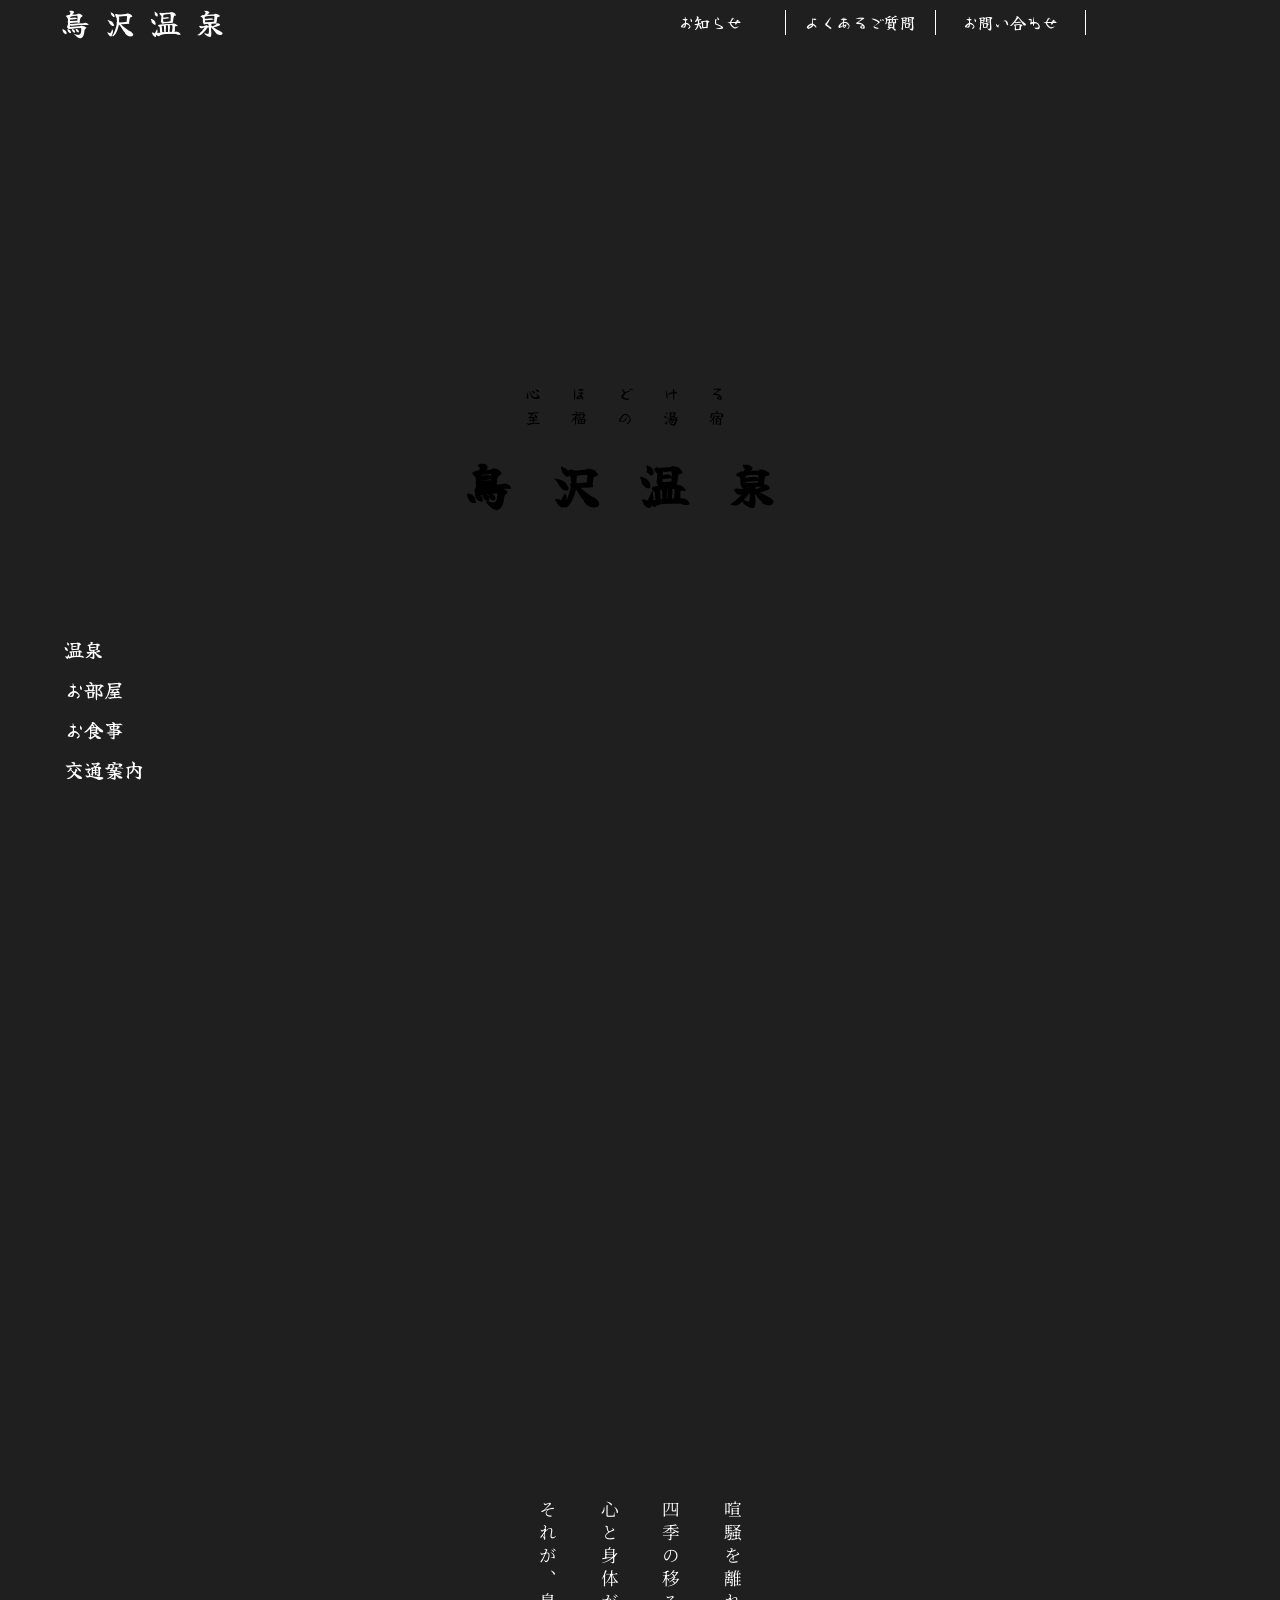
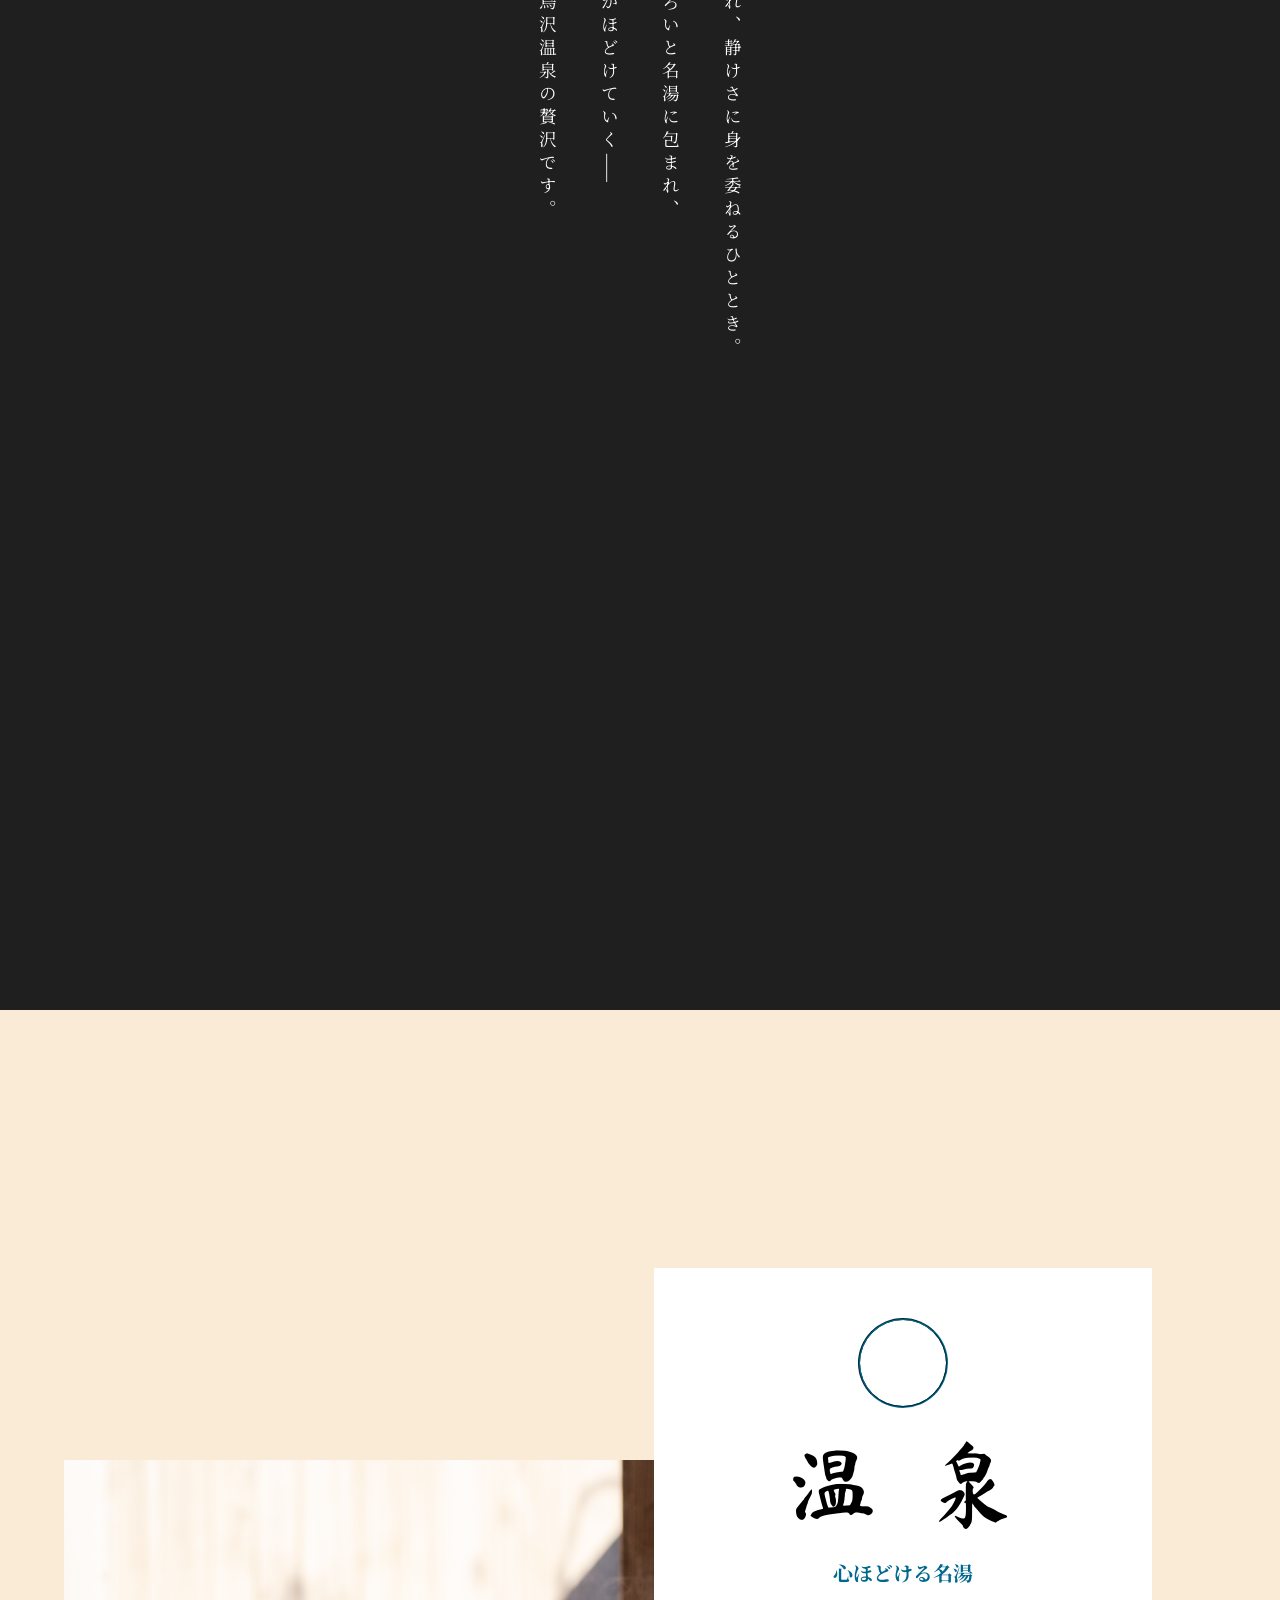
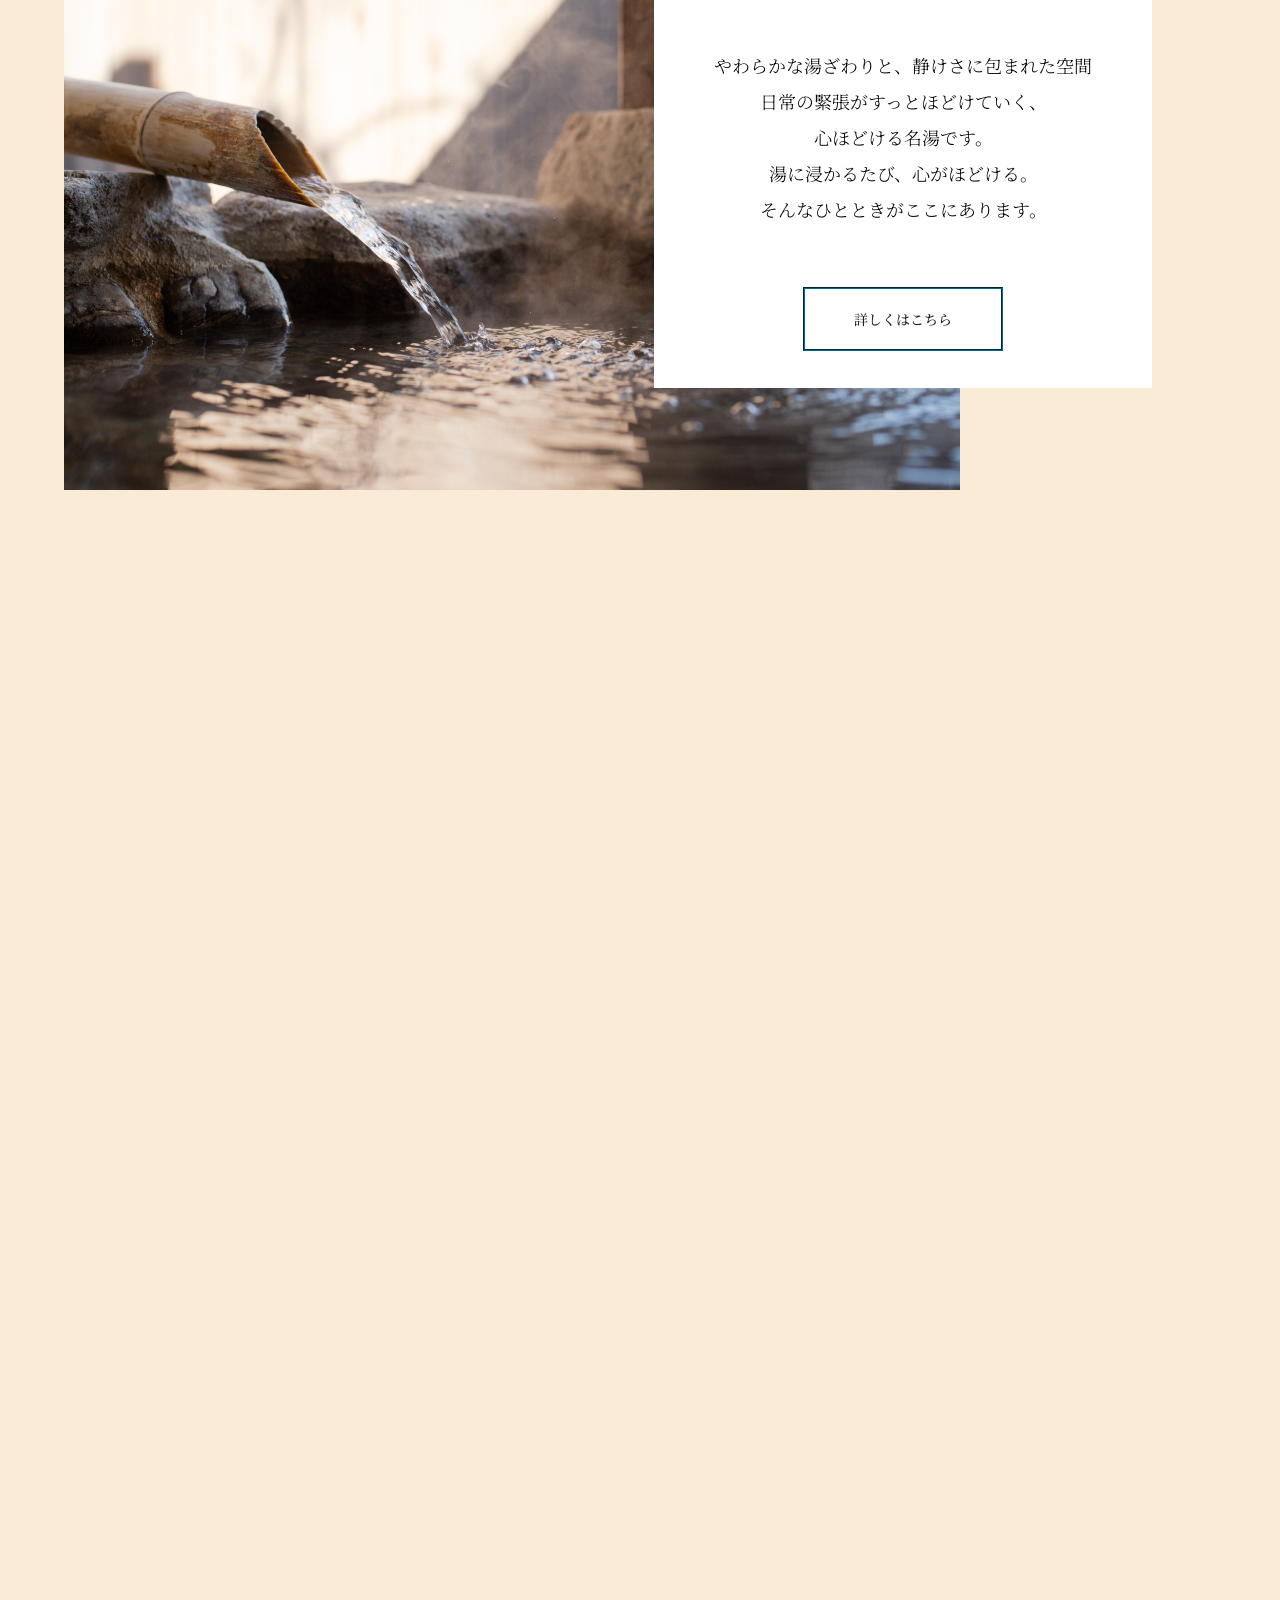
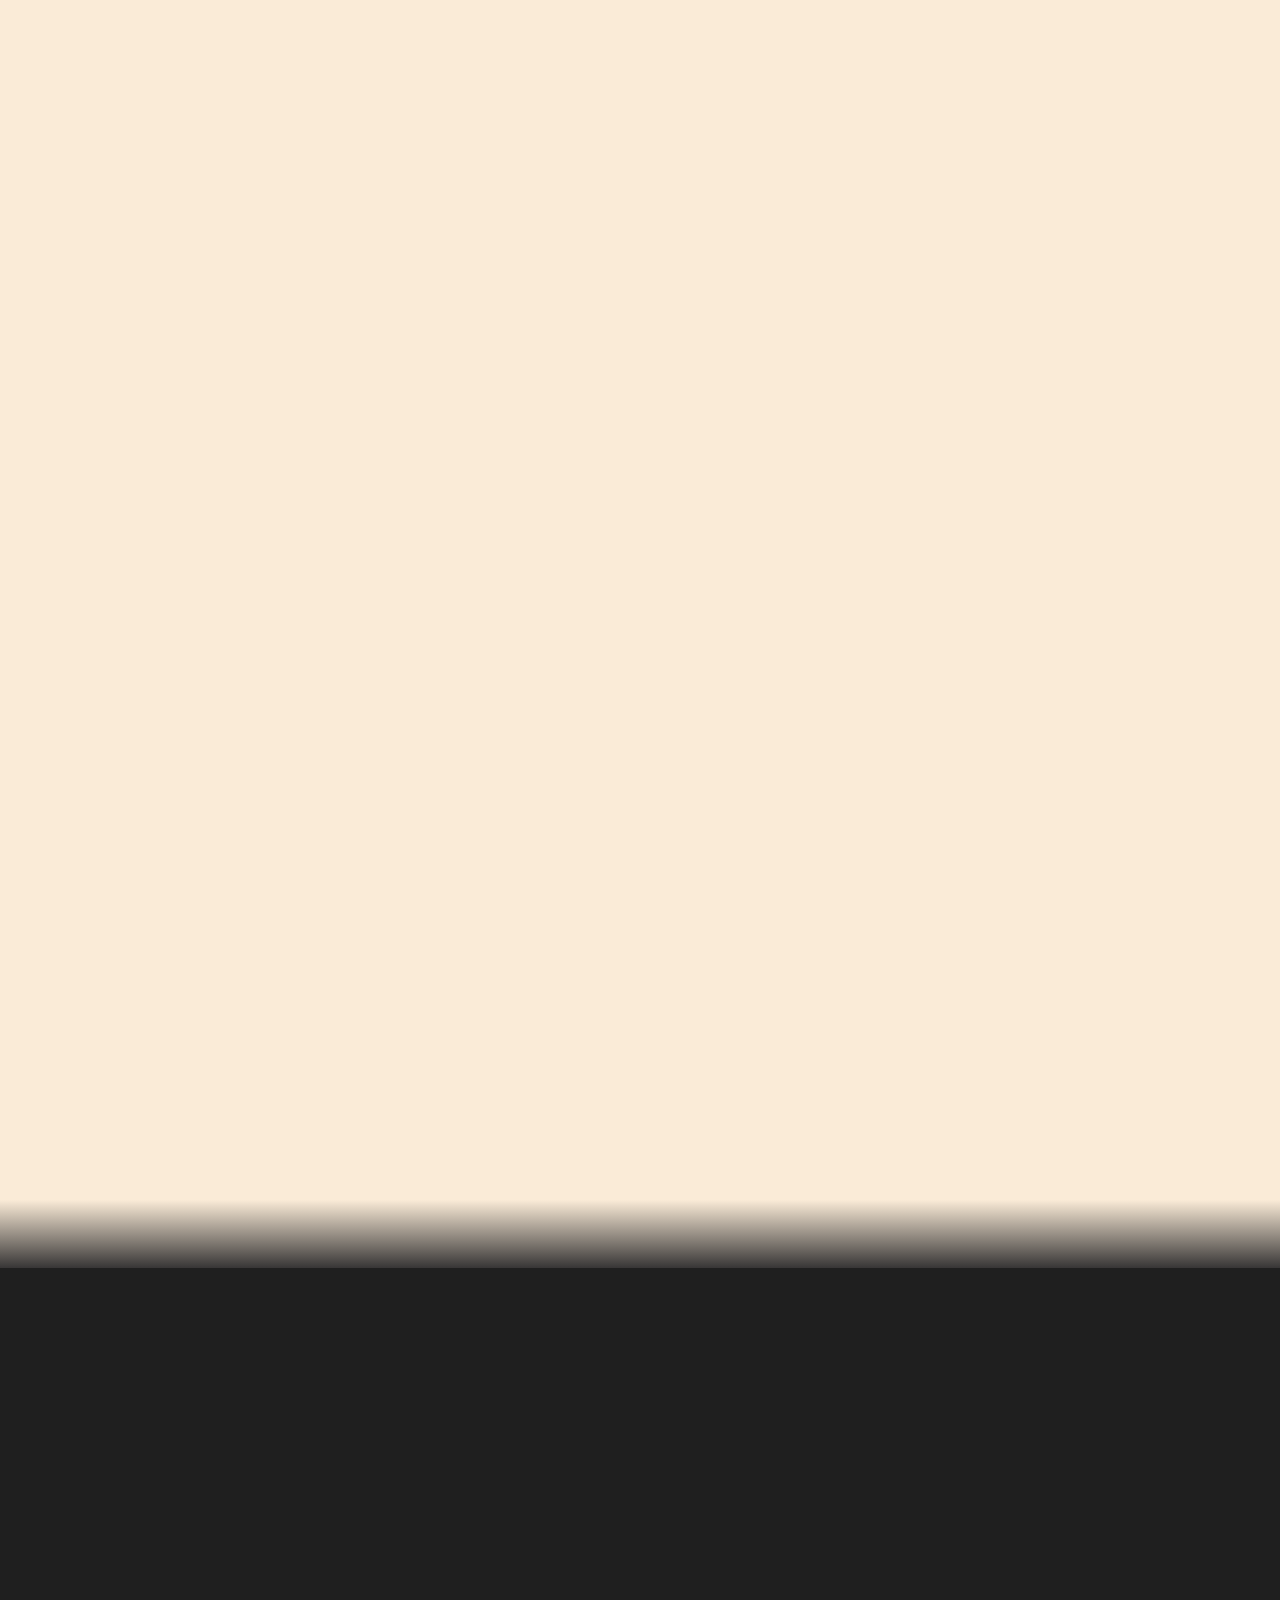
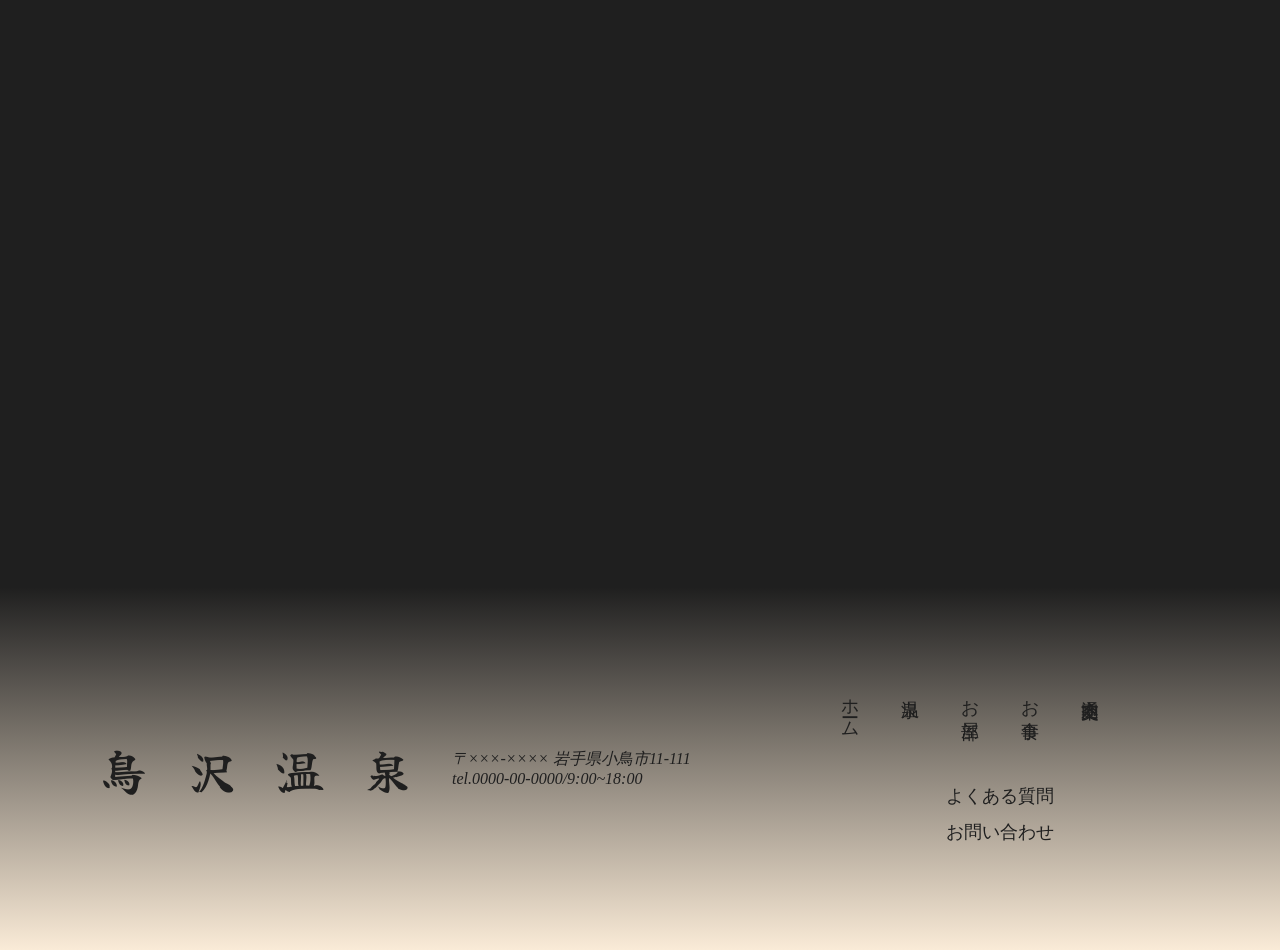
==== html/index.html @ a8ca12d3 "初回コミット" ====
<!DOCTYPE html>
<html lang="en">

<head>
    <meta charset="UTF-8">
    <meta name="viewport" content="width=device-width, initial-scale=1.0">
    <title>鳥沢温泉</title>

    <link rel="preconnect" href="https://fonts.googleapis.com">
    <link rel="preconnect" href="https://fonts.gstatic.com" crossorigin>
    <link rel="preconnect" href="https://fonts.googleapis.com">
    <link rel="preconnect" href="https://fonts.gstatic.com" crossorigin>
    <link
        href="https://fonts.googleapis.com/css2?family=Ma+Shan+Zheng&family=Noto+Serif+JP:wght@200..900&family=Yuji+Boku&display=swap"
        rel="stylesheet">
    <link href='https://cdn.boxicons.com/3.0.7/fonts/basic/boxicons.min.css' rel='stylesheet'>
    <link href='https://cdn.boxicons.com/3.0.7/fonts/brands/boxicons-brands.min.css' rel='stylesheet'>

    <link rel="stylesheet" href="../style.css">
</head>

<body>


    <!--header-->
    <header id="header">
        <div id="header-top">
            <a href="" class="main-logo">鳥沢温泉</a>
            <nav class="header-top-nav">
                <ul class="header-top-list">
                    <li><a href="../news_list.php">お知らせ</a></li>
                    <li><a href="">よくあるご質問</a></li>
                    <li><a href="">お問い合わせ</a></li>
                    <li><a href=""><i class='bx  bx-camera-alt' style='color:#fff'></i> </a></li>
                </ul>
            </nav>
        </div>


        <div id="header-vew">
            <a href="" class="main-logo">鳥沢温泉</a>
            <nav class="header-nav">
                <ul class="header-nav-list">
                    <li><a href="">温泉</a></li>
                    <li><a href="">お部屋</a></li>
                    <li><a href="">お食事</a></li>
                    <li><a href="">交通案内</a></li>
                </ul>
            </nav>
        </div>
    </header>

    <!--main-->
    <main>
        <div class="main-imges">
            <div class="img-item">
                <img src="../img/AdobeStock_417120402.jpeg" alt="">
            </div>
            <div class="img-item">
                <img src="../img/AdobeStock_378569938.jpeg" alt="">
            </div>
            <div class="img-item">
                <img src="../img/istockphoto-186866004-1024x1024 (1).jpg" alt="">
            </div>
        </div>

        <div class="main-text">
            <p class="main-catch">心ほどける<br>
                至福の湯宿</p>
            <h1 class="main-logo">鳥沢温泉</h1>
        </div>
        <div class="intro"></div>

         <nav class="main-nav">
                <ul class="main-nav-list">
                    <li><a href="">温泉</a></li>
                    <li><a href="">お部屋</a></li>
                    <li><a href="">お食事</a></li>
                    <li><a href="">交通案内</a></li>
                </ul>
            </nav>
    </main>



    <section id="intro-title">
        <p class="intro-title-text">喧騒を離れ、静けさに身を委ねるひととき。<br>
            四季の移ろいと名湯に包まれ、<br>
            心と身体がほどけていく——<br>
            それが、鳥沢温泉の贅沢です。</p>
    </section>

    <div class="feature">
        <section class="feature-section spa">
            <div class="feature-wappaer">
                <div class="feature-img">
                    <img src="../img/AdobeStock_473645076.jpeg" alt="">
                </div>
                <div class="feature-text">
                    <div class="logo"><i class='bx  bx-heat-wave' style='color:#00688c'></i></div>
                    <h2 class="feature-title">温泉</h2>
                    <p class="catch">心ほどける名湯</p>
                    <p class="description">やわらかな湯ざわりと、静けさに包まれた空間<br>
                        日常の緊張がすっとほどけていく、<br>心ほどける名湯です。<br>
                        湯に浸かるたび、心がほどける。<br>
                        そんなひとときがここにあります。</p>

                    <div class="feature-link link">
                        <a href="">詳しくはこちら</a>
                    </div>
                </div>
            </div>
        </section>



        <section class="feature-section room">
            <div class="feature-wappaer">
                <div class="feature-img">
                    <img src="../img/22403402_m.jpg" alt="">
                </div>
                <div class="feature-text">
                    <div class="logo"><i class='bx  bx-door-open-alt' style='color:#00688c'></i></i></div>
                    <h2 class="feature-title">客室</h2>
                    <p class="catch">静けさに身をゆだねる客室</p>
                    <p class="description">窓の向こうに広がる自然の気配と<br>
                        静けさに満ちた客室。<br>
                        季節の移ろいを感じながら、<br>
                        ただ深く、静かにくつろぐ。<br>
                        そんな贅沢な時間がここにあります。</p>

                    <div class="feature-link link">
                        <a href="">詳しくはこちら</a>
                    </div>
                </div>
            </div>
        </section>


        <section class="feature-section dish">
            <div class="feature-wappaer">
                <div class="feature-img">
                    <img src="../img/YAMA_DSC1959_TP_V.webp" alt="">
                </div>
                <div class="feature-text">
                    <div class="logo"><i class='bx  bx-dish' style='color:#00688c'></i></i></div>
                    <h2 class="feature-title">食事</h2>
                    <p class="catch">季節を映す、ひと皿</p>
                    <p class="description">山の恵み、海の幸、里の滋味。<br>
                        地元の食材を中心に、<br>
                        素材本来の味を大切に仕上げました。<br>
                        派手さよりも、心に残る美味しさを。<br>
                        そんな想いを込めたお料理です。</p>

                    <div class="feature-link link">
                        <a href="">詳しくはこちら</a>
                    </div>
                </div>
            </div>
        </section>
    </div>


    <div id="footer-intro">
    </div>

    <div class="intro"></div>
    <footer id="footer">

        <div id="info">
            <div class="info">
                <p class="main-logo">鳥沢温泉</p>
                <address>
                    <p>〒×××-×××× 岩手県小鳥市11-111</p>
                    <p>tel.0000-00-0000/9:00~18:00</p>
                </address>
            </div>

            <nav id="nav">
                <div class="nav-v">
                    <ul class="nav-v-list">
                        <li><a href="">ホーム</a></li>
                        <li><a href="">温泉</a></li>
                        <li><a href="">お部屋</a></li>
                        <li><a href="">お食事</a></li>
                        <li><a href="">交通案内</a></li>
                    </ul>
                </div>

                <div class="nav-w">
                    <ul class="nav-w-list">
                        <li><a href="">よくある質問</a></li>
                        <li><a href="">お問い合わせ</a></li>
                    </ul>
                </div>
            </nav>

        </div>
    </footer>



    <script src="../app.js"></script>
</body>

</html>
---- style.css ----
/*
Theme Name: Onsen Theme
Author: 千翔
*/

* {
    box-sizing: border-box;
    margin: 0;
    padding: 0;
    list-style: none;
}

a {
    text-decoration: none;
}

body {
    background-color: #1f1f1f;
}

/*
header
*/
#header-top {
    position: absolute;
    display: flex;
    justify-content: space-between;
    align-items: center;
    width: 100%;
    padding: 0 60px;
    font-family: "Yuji Boku", serif;
    background-color: #00000000;
    z-index: 30;
}

#header-top .main-logo {
    color: #fff;
    font-size: 30px;
    letter-spacing: 15px;
}

#header-top .main-logo:visited {
    color: #fff;
}

.header-top-list {
    display: flex;
}

.header-top-list li {
    width: 150px;
    text-align: center;
    position: relative;
}

.header-top-list li::before {
    content: "";
    position: absolute;
    width: 1px;
    height: 25px;
    background-color: #fff;
    top: 0;
    left: 10%;
}

.header-top-list li:first-child::before {
    display: none;
}

.header-top-list li::after {
    content: "";
    position: absolute;
    width: 80%;
    height: 1px;
    background-color: #fff;
    bottom: -5px;
    left: 30px;
    transform: scaleX(0);
    transform-origin: left;
    transition: all 0.5s ease;
}

.header-top-list li:hover::after {
    transform: scaleX(1);
}

.header-top-list a {
    color: #fff;
    margin-left: 30px;
}

.header-top-list a:visited {
    color: #fff;
}


/*
header-vew
*/
#header-vew {
    position: fixed;
    display: flex;
    justify-content: space-between;
    align-items: center;
    width: 100%;
    padding: 10px 60px;
    background-color: #1f1f1f9f;
    font-family: "Yuji Boku", serif;
    z-index: 20;
    opacity: 0;
    transform: translateY(-30px);
    transition: all 0.4s ease;
}

#header-vew.active {
    opacity: 1;
    transform: translateY(0);

}

#header-vew .main-logo {
    color: #fff;
    font-size: 30px;
    letter-spacing: 15px;
}

#header-vew .main-logo:visited {
    color: #fff;
}


.header-nav-list {
    display: flex;
    font-size: 20px;
}

.header-nav-list li {
    position: relative;
}

.header-nav-list li::before {
    content: "";
    position: absolute;
    width: 1px;
    height: 30px;
    background-color: #fff;
    top: 0;
    right: -20%;
}

.header-nav-list li:last-child::before {
    display: none;
}

.header-nav-list li::after {
    content: "";
    position: absolute;
    width: 5px;
    height: 5px;
    border-radius: 50%;
    background-color: #fff;
    top: -20px;
    left: 65%;
    opacity: 0;
    transition: all 0.4s ease;
}

.header-nav-list li:hover::after {
    opacity: 1;
    top: -10px;
}

.header-nav-list a {
    color: #fff;
    margin-left: 30px;
}

.header-nav-list a:visited {
    color: #fff;
}

/*
main
*/
main {
    position: relative;
    width: 100%;
    height: 100vh;
    z-index: 11;
}

.main-imges {
    position: relative;
    width: 100%;
    height: 100%;
}

.img-item {
    position: absolute;
    top: 0;
    left: 0;
    width: 100%;
    height: 100%;

}

.main-imges .img-item img {
    position: absolute;
    width: 100%;
    height: 100%;
    object-position: center bottom;
    animation: img-change 15s infinite;
    opacity: 0;
}

.img-item:nth-child(1) img {
    animation-delay: 0s;
}

.img-item:nth-child(2) img {
    animation-delay: 5s;
}

.img-item:nth-child(3) img {
    animation-delay: 10s;
}

.main-nav {
    position: absolute;
    width: 20%;
    top: 70%;
    left: 5%;
    font-family: "Yuji Boku", serif;
    color: #fff;
    font-size: 20px;
    line-height: 2;
    z-index: 20;
}

.main-nav-list a{
    color: #fff;
}

.main-nav-list li {
    position: relative;
}

.main-nav-list li::before {
    content: "";
    position: absolute;
    width: 5px;
    height: 5px;
    border-radius: 50%;
    background-color: #fff;
    top: 50%;
    transform: translateY(-50%);
    left: -15px;
    transition: all 0.4s ease;
    opacity: 0;
}
.main-nav-list li:hover::before {
    opacity: 1;
}

@keyframes img-change {
    0% {
        opacity: 0;
    }

    10% {
        opacity: 0;
    }

    20% {
        opacity: 1;
    }

    30% {
        opacity: 1;
    }

    50% {
        opacity: 0;
    }

    100% {
        opacity: 0;
    }
}

.main-text {
    position: absolute;
    text-align: center;
    top: 50%;
    left: 50%;
    transform: translate(-50%, -50%);
    z-index: 10;
}

.main-catch {
    font-size: 1rem;
    line-height: 1.5;
    letter-spacing: 30px;
    margin-bottom: 20px;
    font-family: "Yuji Boku", serif;
}

.main-logo {
    text-align: center;
    letter-spacing: 40px;
    font-size: 3rem;
    font-family: "Yuji Boku", serif;
}

/*
intro*/
.intro {
    background: linear-gradient(rgba(0, 0, 0, 0), rgb(31, 31, 31));
    width: 100%;
    height: 300px;
    bottom: 0;
    position: absolute;
    z-index: 10;
}

/*
intro-title
*/
#intro-title {
    color: #fff;
    background-color: #1f1f1f;
    width: 100%;
    height: 190vh;
    display: flex;
    align-items: center;
    padding-top: 600px;
    font-size: 1.1rem;
    font-family: "Noto Serif JP", serif;
    writing-mode: vertical-rl;
    letter-spacing: 5px;
    line-height: 3.5;
}

.intro-title-text {
    transition: all 3s ease;
    opacity: 0;
}

.intro-title-text.active {
    opacity: 1;
}

/*
future
*/
.feature {
    width: 100%;
    height: 100%;
    background-color: aqua;
    background-color: antiquewhite;
    padding-top: 150px;
}

.feature-wappaer {
    width: 100%;
    height: 120vh;
    display: flex;
    transform: translateY(200px);
    transition: all 2.0s;
    opacity: 0;
}

.feature-wappaer.active {
    opacity: 1;
    transform: translatey(0px);
    transform: all 1.1s;
}

.feature-img {
    position: absolute;
    margin-top: 300px;
    left: 5%;
    width: 70%;
    height: 70vh;
}

.feature-section.room .feature-img {
    left: inherit;
    right: 5%;
}

.feature-img img {
    width: 100%;
    height: 100%;
    object-fit: cover;
    object-position: top;
}

.feature-text {
    background-color: #fff;
    height: 80vh;
    position: absolute;
    top: 10%;
    right: 10%;
    text-align: center;
    padding: 20px 60px;
}

.feature-section.room .feature-text {
    top: 10%;
    left: 10%;
    right: inherit;
}

.logo {
    font-size: 50px;
    width: 90px;
    height: 90px;
    border: 2px groove #00688c;
    border-radius: 50%;
    display: flex;
    align-items: center;
    justify-content: center;
    margin: 30px auto;
}

.feature-title {
    font-size: 90px;
    letter-spacing: 50px;
    text-indent: 50px;
    font-family: "Ma Shan Zheng", cursive;
    font-weight: 100;
}

.catch {
    font-size: 20px;
    margin-top: 30px;
    font-family: "Noto Serif JP", serif;
    color: #00688c;
    font-weight: 700;
}

.description {
    margin-top: 60px;
    font-size: 18px;
    font-family: "Noto Serif JP", serif;
    font-weight: 300;
    line-height: 2;
}

.link {
    margin: 60px auto;
    width: 200px;
    font-family: "Noto Serif JP", serif;
    font-weight: 500;
    border: 2px groove #00688c;
    font-size: 14px;
    padding: 20px 10px;
    cursor: pointer;
    transition: all 0.7s;
}

.link a {
    color: #1f1f1f;
}

.link:hover {
    background-color: #aaa7d367;
}

.kari {
    margin-top: 500px;
}



/*
footer
*/
#footer {
    background-image: url(./img/footerintroimg.jpeg);
    background-position: center;
    background-size: cover;
    background-attachment: fixed;
    width: 100%;
    height: 150vh;
    position: relative;
    color: #1f1f1f;
}


#footer::before {
    content: "";
    width: 100%;
    height: 5%;
    top: 0;
    left: 0;
    position: absolute;
    background: linear-gradient(antiquewhite, rgba(149, 141, 141, 0.207));
}

#info {
    display: flex;
    justify-content: space-between;
    align-items: center;
    margin: 0 auto;
    padding: 100px;
    position: absolute;
    width: 100%;
    bottom: 0;
    background: linear-gradient(rgba(149, 141, 141, 0), antiquewhite);
}

.info {
    display: flex;
    align-items: center;
    justify-content: center;
}

#footer a {
    color: #1f1f1f;
}

.nav-v {
    writing-mode: vertical-lr;
}

#footer #nav {
    text-align: left;
    font-size: 18px;
}

.nav-v {
    line-height: 60px;
    margin-bottom: 50px;
}

.nav-w {
    text-align: center;
    line-height: 2.0;
}
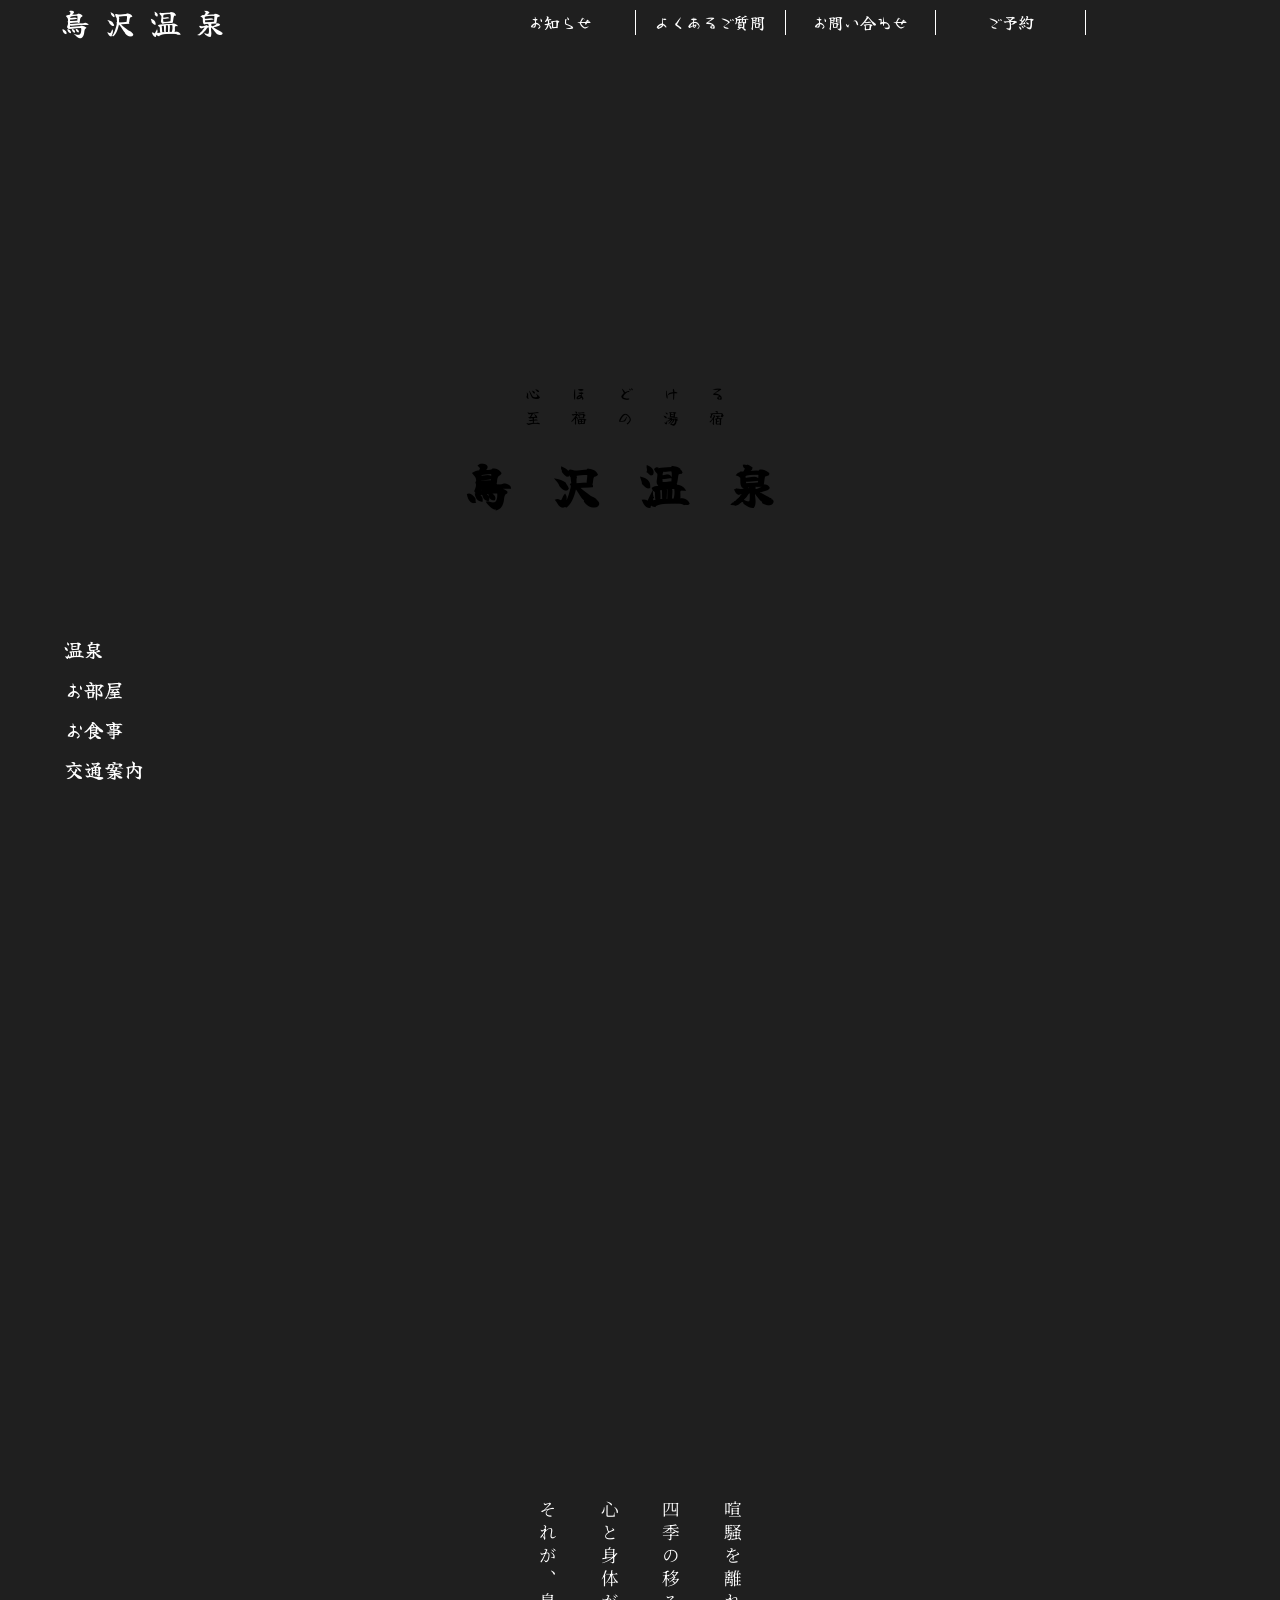
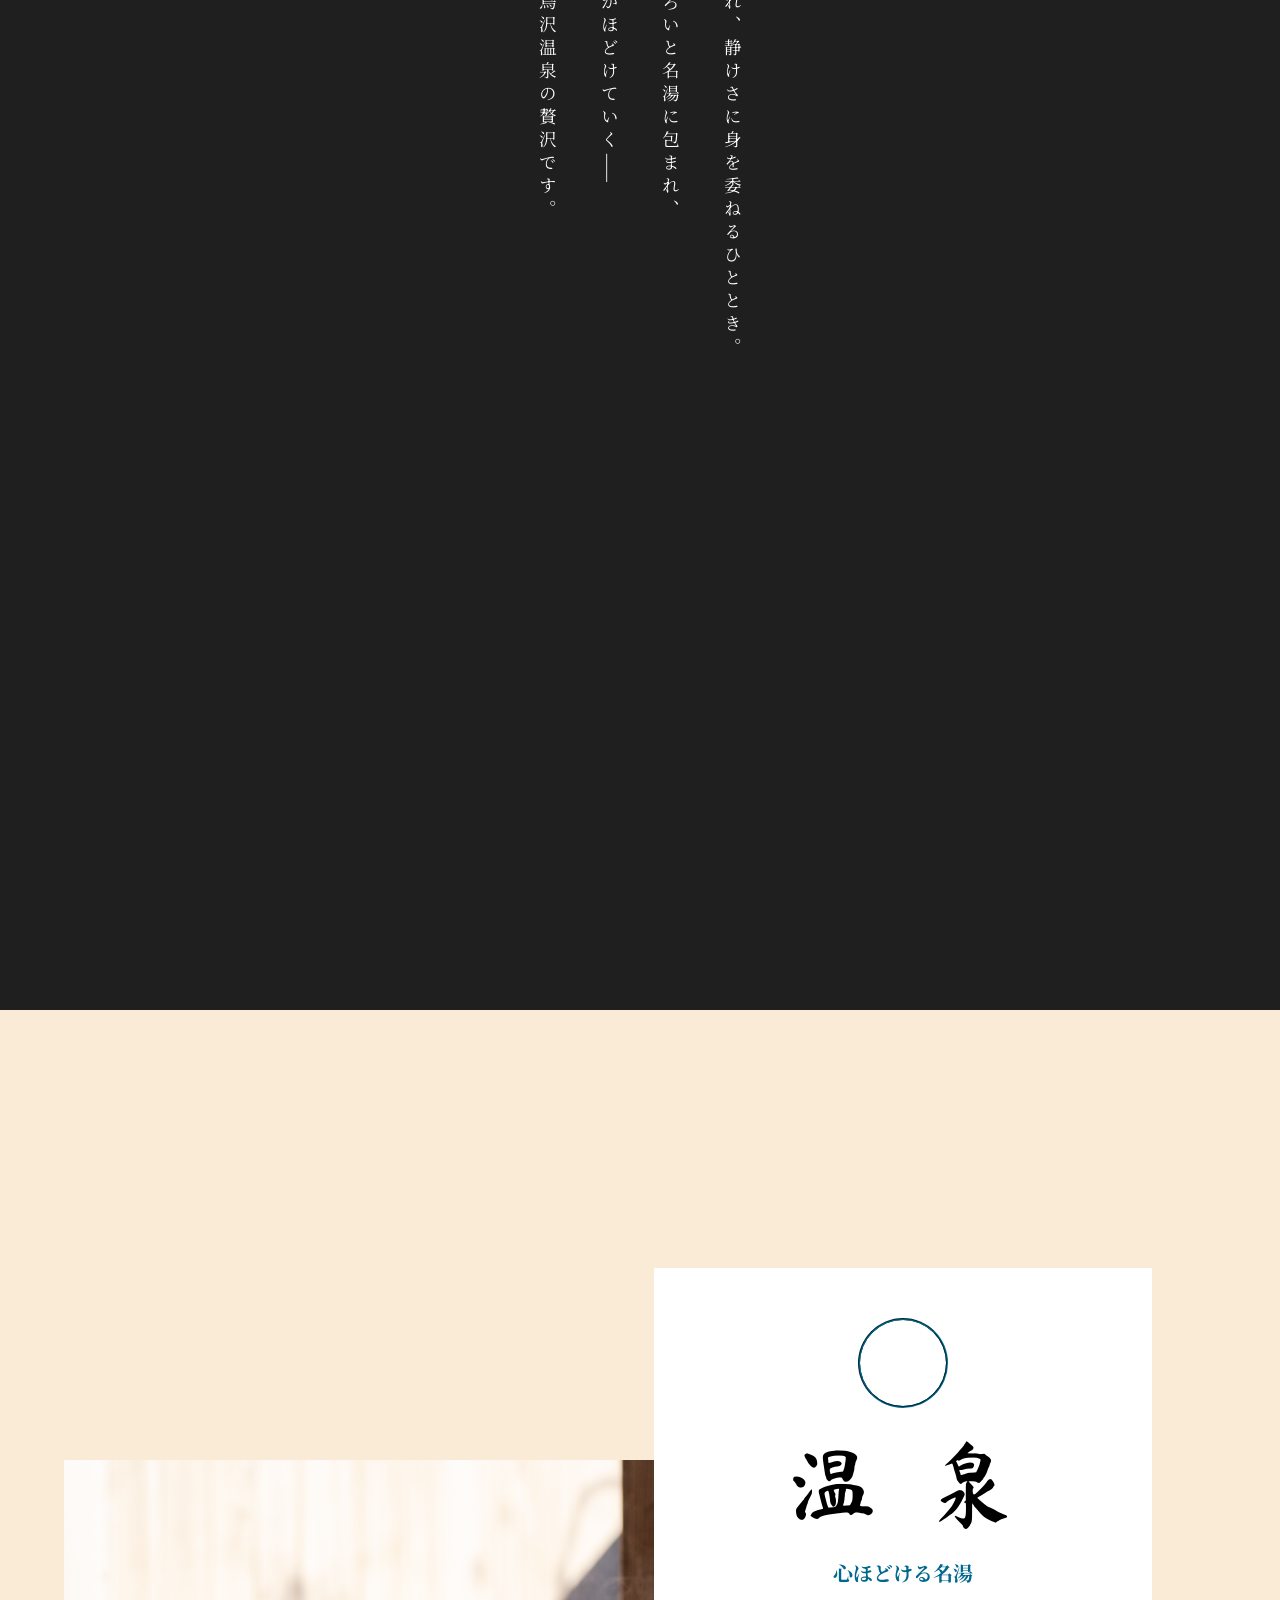
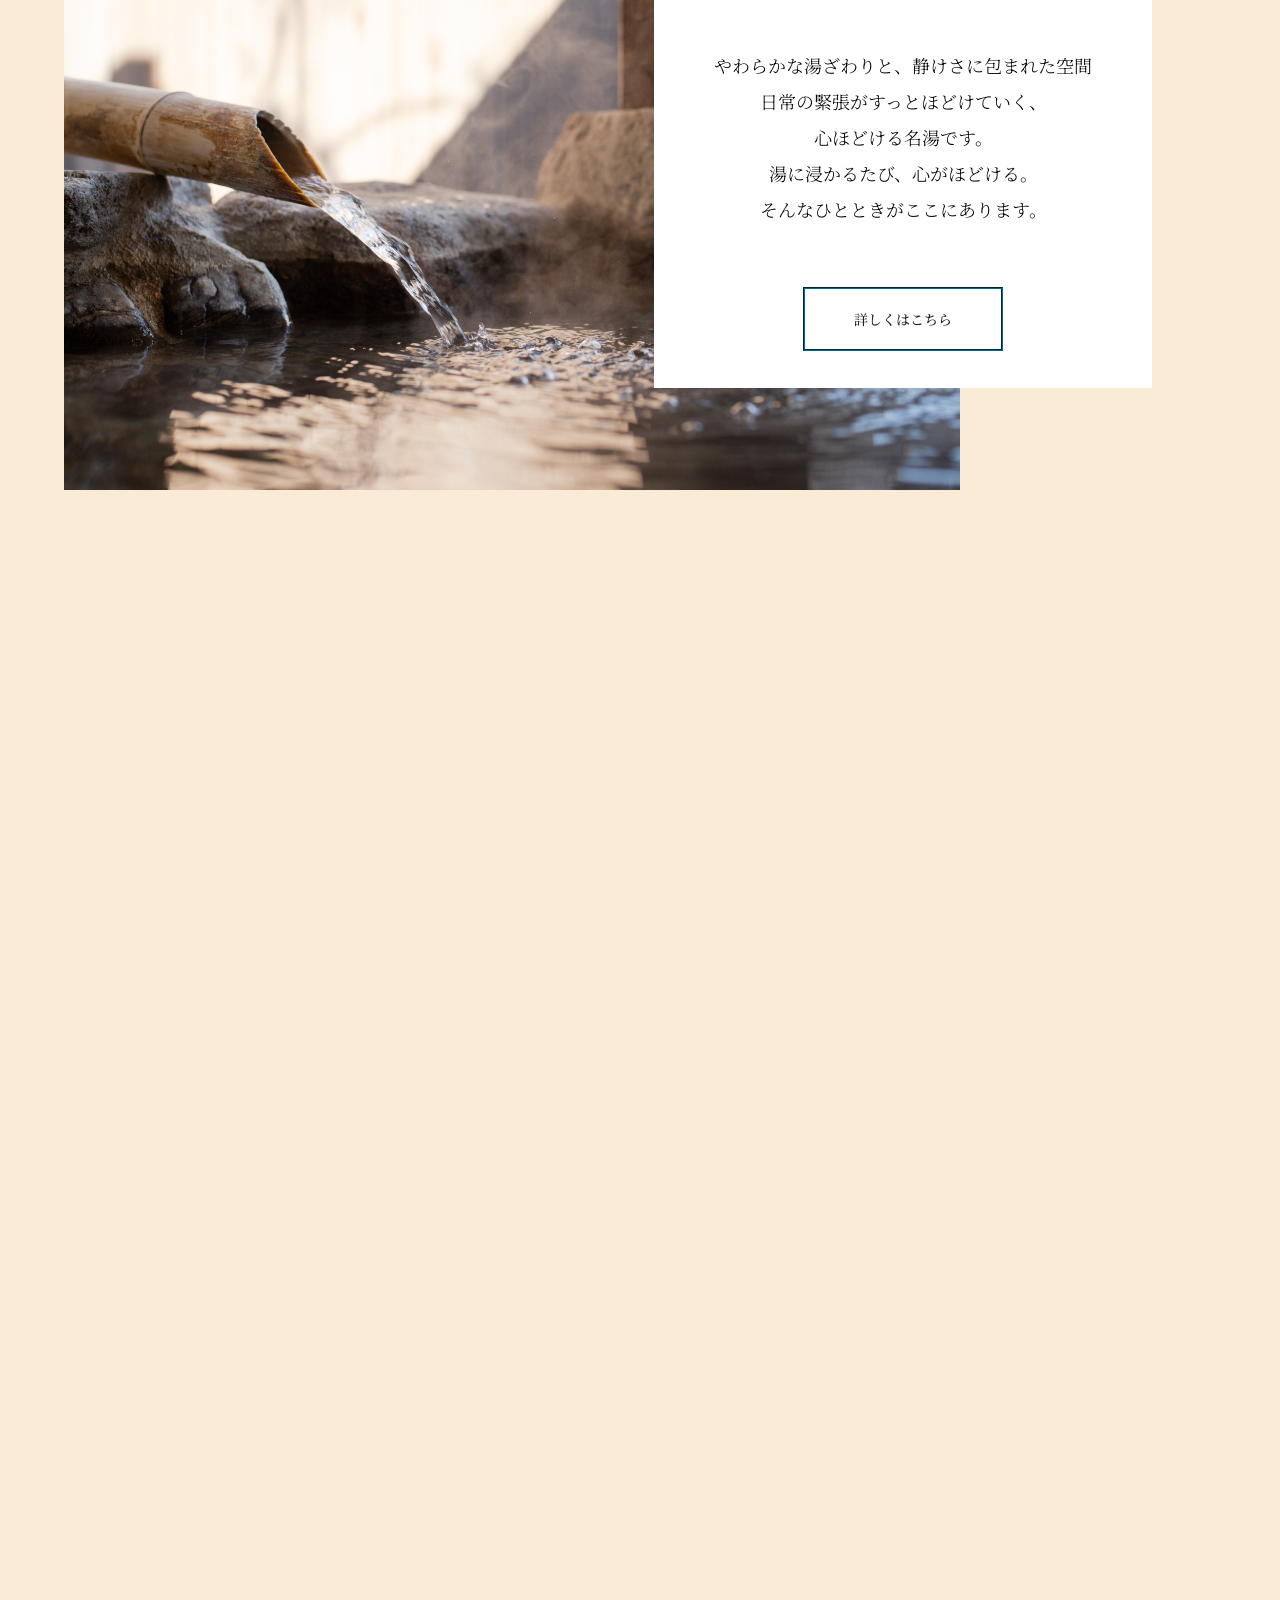
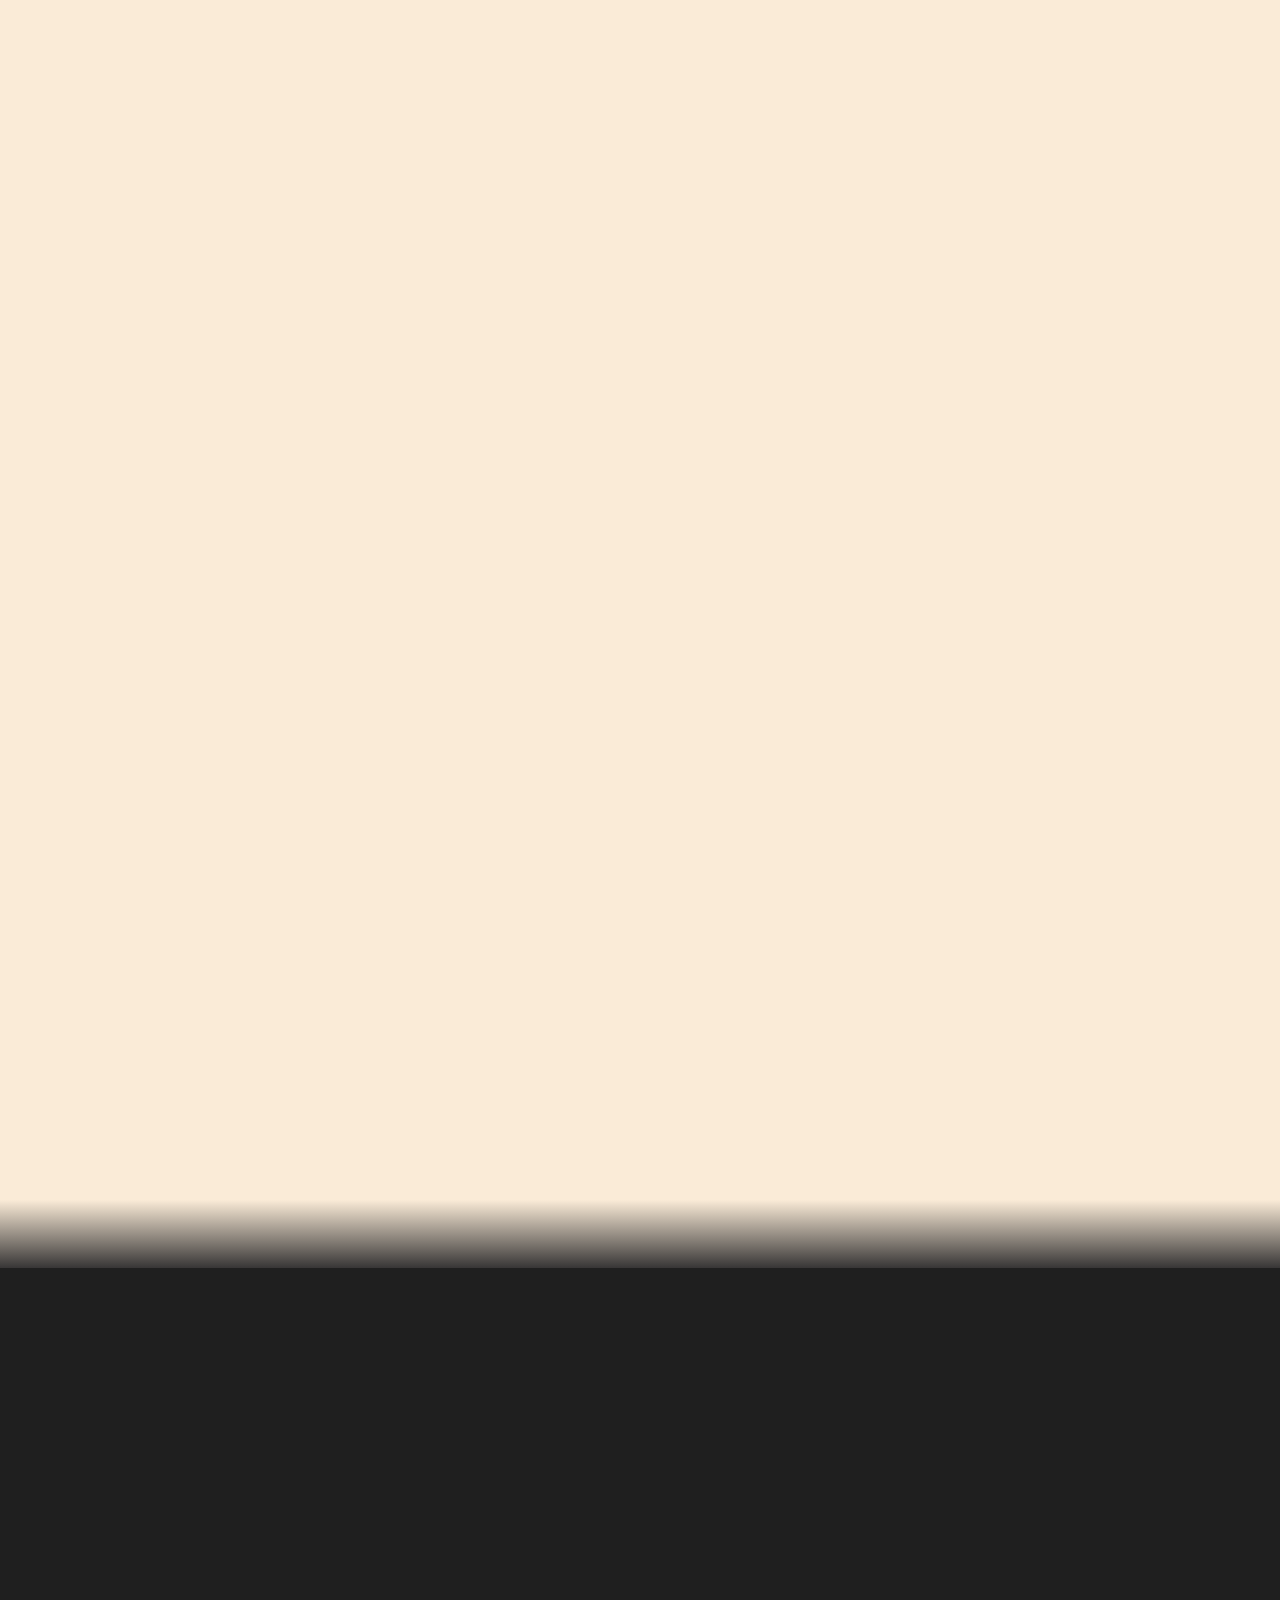
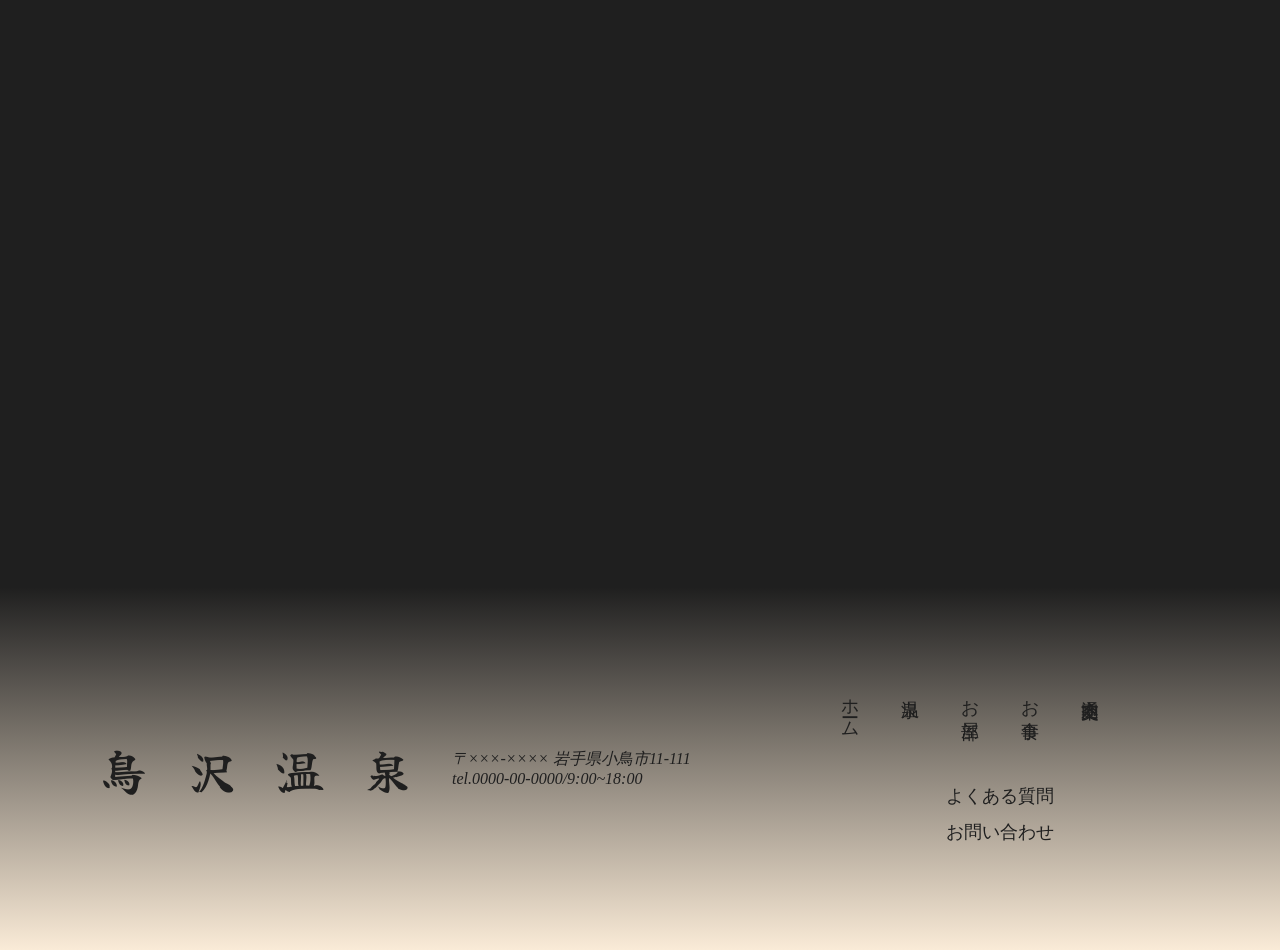
==== commit ce39de9a: "Aadd reservation fold" ====
--- a/html/index.html
+++ b/html/index.html
@@ -28,9 +28,10 @@
             <a href="" class="main-logo">鳥沢温泉</a>
             <nav class="header-top-nav">
                 <ul class="header-top-list">
-                    <li><a href="../news_list.php">お知らせ</a></li>
+                    <li><a href=/温泉/news/news_list.php>お知らせ</a></li>
                     <li><a href="">よくあるご質問</a></li>
                     <li><a href="">お問い合わせ</a></li>
+                    <li><a href="/reservation/reservation.php">ご予約</a></li>
                     <li><a href=""><i class='bx  bx-camera-alt' style='color:#fff'></i> </a></li>
                 </ul>
             </nav>
